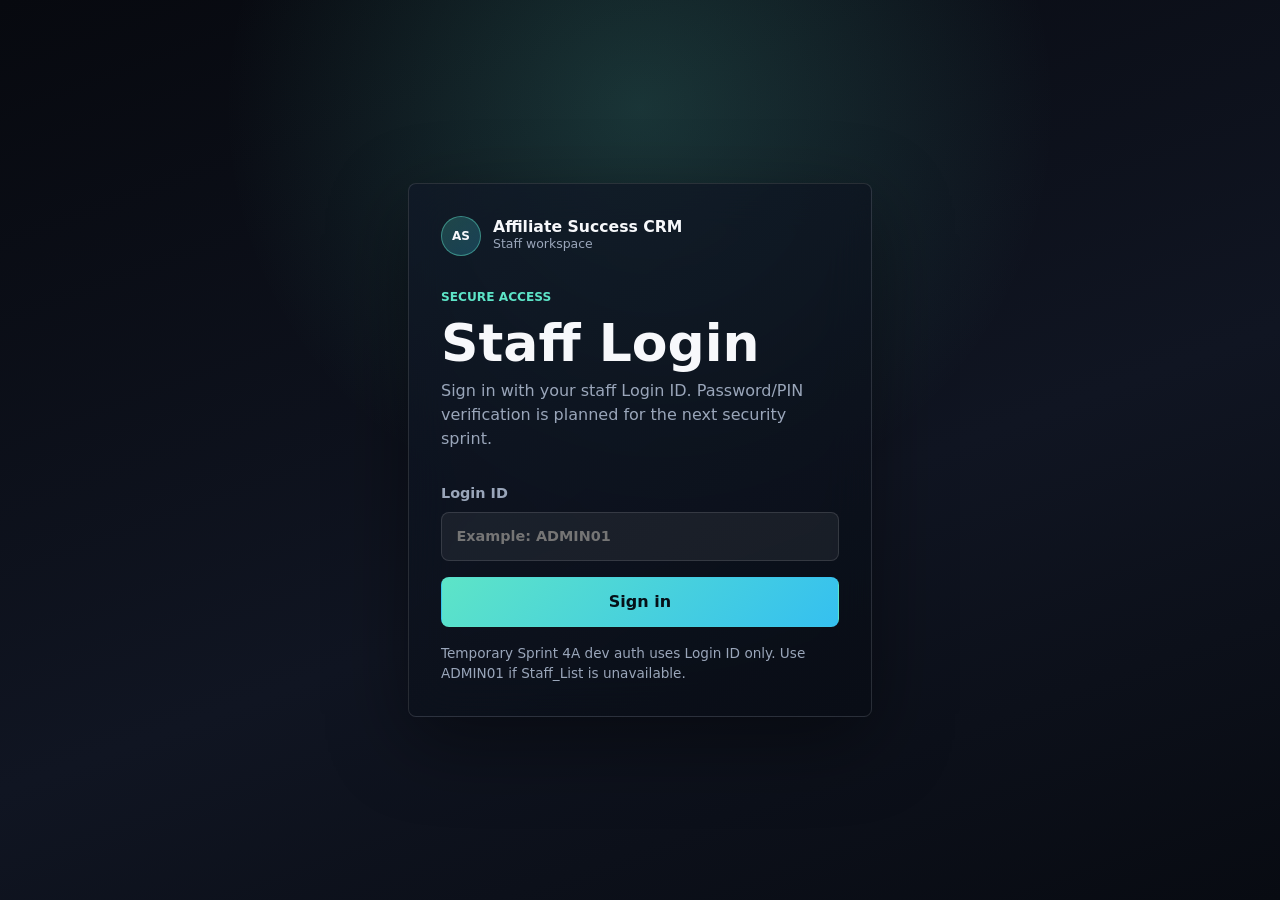
==== frontend/index.html @ 6b3076e1 "fix: map dashboard performance metrics # Conflicts: #	frontend/js/config.js" ====
<!doctype html>
<html lang="en">
  <head>
    <meta charset="utf-8">
    <meta name="viewport" content="width=device-width, initial-scale=1">
    <title>Affiliate Success CRM</title>
    <link rel="stylesheet" href="css/base.css?v=4a">
    <link rel="stylesheet" href="css/layout.css?v=4a">
    <link rel="stylesheet" href="css/components.css?v=4a">
    <link rel="stylesheet" href="css/pages.css?v=4a">
  </head>
  <body data-page="app">
    <div class="mobile-backdrop" data-sidebar-backdrop hidden></div>

    <div class="app-shell">
      <aside class="sidebar glass-panel" id="app-sidebar" data-sidebar aria-label="Primary navigation">
        <div class="sidebar-header">
          <a class="brand-mark" href="#dashboard" data-route="dashboard" aria-label="Affiliate Success CRM dashboard">
            <span class="brand-orb" aria-hidden="true">AS</span>
            <span>
              <strong>Affiliate Success</strong>
              <small>CRM workspace</small>
            </span>
          </a>
          <button class="icon-button mobile-only" type="button" data-sidebar-close aria-label="Close menu">
            <span aria-hidden="true">x</span>
          </button>
        </div>

        <nav class="sidebar-nav" aria-label="Workspace">
          <a class="nav-item is-active" href="#dashboard" data-route="dashboard" data-role-scope="all">Dashboard</a>
          <a class="nav-item" href="#affiliates" data-route="affiliates" data-role-scope="all">Affiliates</a>
          <a class="nav-item" href="#followups" data-route="followups" data-role-scope="all">Follow-ups <span class="nav-count" data-nav-count="followups" hidden></span></a>
          <a class="nav-item" href="#interactions" data-route="interactions" data-role-scope="all">Interactions</a>
          <a class="nav-item" href="#tasks" data-route="tasks" data-role-scope="all">Tasks <span class="nav-count" data-nav-count="tasks" hidden></span></a>
          <a class="nav-item" href="#issues" data-route="issues" data-role-scope="all">Issues <span class="nav-count" data-nav-count="issues" hidden></span></a>
          <a class="nav-item" href="#performance" data-route="performance" data-role-scope="all">Performance</a>
          <a class="nav-item" href="#leaderboard" data-route="leaderboard" data-role-scope="admin">Leaderboard</a>
          <a class="nav-item" href="#reports" data-route="reports" data-role-scope="admin">Reports</a>
          <a class="nav-item" href="#staff" data-route="staff" data-role-scope="admin">Staff</a>
          <a class="nav-item" href="#brands" data-route="brands" data-role-scope="all">Brands</a>
          <a class="nav-item" href="#settings" data-route="settings" data-role-scope="all">Settings</a>
        </nav>

        <div class="sidebar-footer">
          <p class="eyebrow">Sprint 3E</p>
          <p class="muted">Live CRM workspace. Authentication and full edit workflows are planned for later sprints.</p>
        </div>
      </aside>

      <main class="workspace">
        <header class="topbar glass-panel">
          <button class="icon-button mobile-only" type="button" data-sidebar-open aria-controls="app-sidebar" aria-expanded="false" aria-label="Open menu">
            <span aria-hidden="true">=</span>
          </button>

          <div class="topbar-title">
            <p class="eyebrow">Affiliate Success CRM</p>
            <h1 data-page-title>Dashboard</h1>
          </div>

          <div class="topbar-actions" aria-label="Workspace actions">
            <span class="module-chip live-status" data-global-status>API: Loading</span>
            <div class="quick-actions topbar-quick-actions" aria-label="Quick actions">
              <button class="button button-primary" type="button" data-quick-action="followup">New Follow-up</button>
              <button class="button button-secondary" type="button" data-quick-action="interaction">Add Interaction</button>
              <button class="button button-secondary" type="button" data-quick-action="performance">Update Performance</button>
              <button class="button button-secondary" type="button" data-quick-action="affiliate">New Affiliate</button>
              <button class="button button-secondary" type="button" data-quick-action="task">New Task</button>
              <button class="button button-secondary" type="button" data-quick-action="issue">New Issue</button>
            </div>
            <button class="icon-button" type="button" aria-label="Notifications placeholder">
              <span aria-hidden="true">!</span>
            </button>
            <div class="profile-chip" aria-label="User profile placeholder">
              <span class="avatar" aria-hidden="true" data-profile-initials>ST</span>
              <span>
                <strong data-profile-name>Staff User</strong>
                <small data-profile-role>Profile placeholder</small>
              </span>
            </div>
            <button class="button button-secondary button-small" type="button" data-logout>Logout</button>
          </div>
        </header>

        <section class="command-center glass-panel">
          <div class="command-main">
            <p class="eyebrow" data-command-greeting>Good Afternoon, Staff User</p>
            <span class="module-chip" data-page-kicker>Sprint 3C Command Center</span>
            <h2 data-page-heading>Daily CRM workspace</h2>
            <p class="muted" data-page-description>Live dashboard context, queues, and module previews stay close to the work.</p>
          </div>
          <div class="command-summary" data-command-summary aria-label="Current module summary">
            <span class="summary-pill is-loading">Loading workspace context</span>
          </div>
        </section>

        <section class="content-stage">
          <section class="page-section" data-section="restricted" aria-labelledby="restricted-title">
            <div class="data-panel glass-panel">
              <div class="table-state">
                <div class="empty-icon" aria-hidden="true"></div>
                <div>
                  <h2 id="restricted-title">Restricted access</h2>
                  <p class="muted">Your current role cannot access this workspace. Choose an available module from the sidebar.</p>
                </div>
              </div>
            </div>
          </section>

          <section class="page-section is-active" data-section="dashboard" aria-labelledby="dashboard-title">
            <div class="dashboard-hero glass-panel">
              <div>
                <p class="eyebrow">Live CRM Dashboard</p>
                <h2 id="dashboard-title">Affiliate manager command center</h2>
                <p class="muted" data-dashboard-status>Loading dashboard statistics from the live Apps Script API.</p>
              </div>
              <div class="dashboard-status-strip">
                <span class="demo-badge" data-dashboard-badge>Loading</span>
                <span class="module-chip" data-dashboard-date>Today</span>
              </div>
            </div>

            <div class="metric-grid" aria-label="Dashboard metrics" data-dashboard-metrics>
              <article class="metric-card glass-panel">
                <span>Total Affiliates</span>
                <strong data-metric="totalAffiliates">...</strong>
                <small data-metric-status>Loading live data</small>
              </article>
              <article class="metric-card glass-panel">
                <span>Healthy Affiliates</span>
                <strong data-metric="healthyAffiliates">...</strong>
                <small data-metric-status>Loading live data</small>
              </article>
              <article class="metric-card glass-panel">
                <span>Today's Follow-ups</span>
                <strong data-metric="todayFollowups">...</strong>
                <small data-metric-status>Loading live data</small>
              </article>
              <article class="metric-card glass-panel">
                <span>Overdue Follow-ups</span>
                <strong data-metric="overdueFollowups">...</strong>
                <small data-metric-status>Loading live data</small>
              </article>
              <article class="metric-card glass-panel">
                <span>Open Tasks</span>
                <strong data-metric="openTasks">...</strong>
                <small data-metric-status>Loading live data</small>
              </article>
              <article class="metric-card glass-panel">
                <span>Open Issues</span>
                <strong data-metric="openIssues">...</strong>
                <small data-metric-status>Loading live data</small>
              </article>
              <article class="metric-card glass-panel">
                <span>Completed Follow-ups</span>
                <strong data-metric="completedFollowups">...</strong>
                <small data-metric-status>Loading live data</small>
              </article>
              <article class="metric-card glass-panel">
                <span>Upcoming Follow-ups</span>
                <strong data-metric="upcomingFollowups">...</strong>
                <small data-metric-status>Loading live data</small>
              </article>
              <article class="metric-card glass-panel">
                <span>Active Brands</span>
                <strong data-metric="activeBrands">...</strong>
                <small data-metric-status>Loading live data</small>
              </article>
              <article class="metric-card glass-panel">
                <span>Staff Members</span>
                <strong data-metric="staffMembers">...</strong>
                <small data-metric-status>Loading live data</small>
              </article>
              <article class="metric-card glass-panel">
                <span>This Month FTD</span>
                <strong data-metric="thisMonthFtd">...</strong>
                <small data-metric-status>Loading live data</small>
              </article>
              <article class="metric-card glass-panel">
                <span>Active Players</span>
                <strong data-metric="activePlayers">...</strong>
                <small data-metric-status>Loading live data</small>
              </article>
              <article class="metric-card glass-panel">
                <span>Revenue/NGR</span>
                <strong data-metric="revenueNgr">...</strong>
                <small data-metric-status>Loading live data</small>
              </article>
            </div>

            <div class="dashboard-grid">
              <article class="workspace-today glass-panel dashboard-panel is-wide" aria-labelledby="workspace-today-title">
                <div class="panel-heading">
                  <div>
                    <p class="eyebrow">Today's workspace</p>
                    <h2 id="workspace-today-title">Operational snapshot</h2>
                    <p class="muted">Counts that shape the affiliate management day.</p>
                  </div>
                  <div class="warning-pills" data-dashboard-warnings></div>
                </div>
                <div class="workspace-list" aria-label="Today's workspace metrics">
                  <span>Due today <strong data-workspace-metric="dueToday">...</strong></span>
                  <span>Overdue <strong data-workspace-metric="overdue">...</strong></span>
                  <span>Upcoming this week <strong data-workspace-metric="upcomingThisWeek">...</strong></span>
                  <span>Completed today <strong data-workspace-metric="completedToday">...</strong></span>
                  <span>Open tasks <strong data-workspace-metric="openTasks">...</strong></span>
                  <span>Open issues <strong data-workspace-metric="openIssues">...</strong></span>
                  <span>Recent interactions <strong data-workspace-metric="recentInteractions">...</strong></span>
                </div>
              </article>

              <article class="dashboard-panel glass-panel is-wide" aria-labelledby="followup-snapshot-title">
                <div class="panel-heading">
                  <div>
                    <p class="eyebrow">Follow-up queue</p>
                    <h2 id="followup-snapshot-title">Queue snapshot</h2>
                  </div>
                  <a class="button button-secondary button-small" href="#followups" data-route="followups">View all</a>
                </div>
                <div class="queue-snapshot" data-dashboard-followups></div>
              </article>

              <article class="dashboard-panel glass-panel" aria-labelledby="health-title">
                <div class="panel-heading">
                  <div>
                    <p class="eyebrow">Affiliate health</p>
                    <h2 id="health-title">Health distribution</h2>
                  </div>
                </div>
                <div class="distribution-list" data-dashboard-health></div>
              </article>

              <article class="dashboard-panel glass-panel" aria-labelledby="priority-title">
                <div class="panel-heading">
                  <div>
                    <p class="eyebrow">Priority</p>
                    <h2 id="priority-title">Priority distribution</h2>
                  </div>
                </div>
                <div class="distribution-list" data-dashboard-priority></div>
              </article>

              <article class="dashboard-panel glass-panel is-wide" aria-labelledby="brand-title">
                <div class="panel-heading">
                  <div>
                    <p class="eyebrow">Brands</p>
                    <h2 id="brand-title">Brand snapshot</h2>
                  </div>
                </div>
                <div class="compact-table-wrap">
                  <table class="compact-table">
                    <thead>
                      <tr>
                        <th>Brand</th>
                        <th>Total affiliates</th>
                        <th>Healthy</th>
                        <th>At risk</th>
                        <th>Pending follow-ups</th>
                      </tr>
                    </thead>
                    <tbody data-dashboard-brands></tbody>
                  </table>
                </div>
              </article>

              <article class="dashboard-panel glass-panel is-wide" aria-labelledby="staff-workload-title">
                <div class="panel-heading">
                  <div>
                    <p class="eyebrow">Staff workload</p>
                    <h2 id="staff-workload-title">Team queue load</h2>
                  </div>
                </div>
                <div class="compact-table-wrap">
                  <table class="compact-table">
                    <thead>
                      <tr>
                        <th>Staff</th>
                        <th>Follow-ups</th>
                        <th>Open tasks</th>
                        <th>Open issues</th>
                        <th>Overdue</th>
                      </tr>
                    </thead>
                    <tbody data-dashboard-staff></tbody>
                  </table>
                </div>
              </article>

              <article class="dashboard-panel glass-panel" aria-labelledby="activity-title">
                <div class="panel-heading">
                  <div>
                    <p class="eyebrow">Activity</p>
                    <h2 id="activity-title">Recent activity</h2>
                  </div>
                </div>
                <div class="timeline-list" data-dashboard-activity></div>
              </article>

              <article class="dashboard-panel glass-panel" aria-labelledby="issues-widget-title">
                <div class="panel-heading">
                  <div>
                    <p class="eyebrow">Issues</p>
                    <h2 id="issues-widget-title">Open issues</h2>
                  </div>
                </div>
                <div class="record-list" data-dashboard-issues></div>
              </article>

              <article class="dashboard-panel glass-panel" aria-labelledby="tasks-widget-title">
                <div class="panel-heading">
                  <div>
                    <p class="eyebrow">Tasks</p>
                    <h2 id="tasks-widget-title">Open tasks</h2>
                  </div>
                </div>
                <div class="record-list" data-dashboard-tasks></div>
              </article>

              <article class="dashboard-panel glass-panel" aria-labelledby="performance-widget-title">
                <div class="panel-heading">
                  <div>
                    <p class="eyebrow">Monthly performance</p>
                    <h2 id="performance-widget-title">Performance snapshot</h2>
                  </div>
                </div>
                <div class="record-list" data-dashboard-performance></div>
              </article>
            </div>
          </section>

          <section class="page-section" data-section="affiliates" aria-labelledby="affiliates-title">
            <div class="data-panel glass-panel">
              <div class="data-toolbar">
                <div>
                  <h2 id="affiliates-title">Affiliates</h2>
                  <p class="muted" data-affiliates-count>Loading affiliates...</p>
                </div>
                <div class="toolbar-actions">
                  <button class="button button-primary" type="button" data-admin-action="affiliate">New Affiliate</button>
                  <button class="button button-secondary" type="button" data-import-action="affiliate" data-role-scope="admin">Bulk Affiliates</button>
                </div>
                <label class="search-field">
                  <span>Search affiliates</span>
                  <input type="search" placeholder="Search by name, username, brand, country, staff" data-affiliate-search>
                </label>
              </div>

              <div class="filter-grid" aria-label="Affiliate filters">
                <label class="field">
                  <span>Brand</span>
                  <select data-affiliate-filter="Brand">
                    <option value="">All brands</option>
                  </select>
                </label>
                <label class="field">
                  <span>Assigned Staff</span>
                  <select data-affiliate-filter="Assigned_Staff">
                    <option value="">All staff</option>
                  </select>
                </label>
                <label class="field">
                  <span>Health Status</span>
                  <select data-affiliate-filter="Health_Status">
                    <option value="">All health</option>
                  </select>
                </label>
                <label class="field">
                  <span>Status</span>
                  <select data-affiliate-filter="Status">
                    <option value="">All statuses</option>
                  </select>
                </label>
                <label class="field">
                  <span>Priority</span>
                  <select data-affiliate-filter="Priority">
                    <option value="">All priorities</option>
                  </select>
                </label>
                <label class="field">
                  <span>Active</span>
                  <select data-affiliate-filter="Active">
                    <option value="">All active states</option>
                  </select>
                </label>
              </div>

              <div class="table-state" data-affiliates-loading>
                <div class="empty-icon" aria-hidden="true"></div>
                <p class="muted">Loading live affiliates...</p>
              </div>

              <div class="table-state" data-affiliates-error hidden>
                <div class="empty-icon" aria-hidden="true"></div>
                <div>
                  <h2>Unable to load affiliates</h2>
                  <p class="muted" data-affiliates-error-message>API request failed.</p>
                </div>
              </div>

              <div class="table-state" data-affiliates-empty hidden>
                <div class="empty-icon" aria-hidden="true"></div>
                <div>
                  <h2>No affiliates found</h2>
                  <p class="muted">Adjust search or filters to see matching affiliates.</p>
                </div>
              </div>

              <div class="table-wrap" data-affiliates-table-wrap hidden>
                <table class="data-table">
                  <thead>
                    <tr>
                      <th>Affiliate ID</th>
                      <th>Brand</th>
                      <th>Affiliate name</th>
                      <th>Username</th>
                      <th>Telegram</th>
                      <th>WhatsApp</th>
                      <th>Email</th>
                      <th>Country</th>
                      <th>Language</th>
                      <th>Assigned staff</th>
                      <th>Status</th>
                      <th>Health status</th>
                      <th>Priority</th>
                      <th>Segment</th>
                      <th>Affiliate type</th>
                      <th>Market channel</th>
                      <th>Last contact date</th>
                      <th>Next follow-up date</th>
                      <th>Active</th>
                      <th>Actions</th>
                    </tr>
                  </thead>
                  <tbody data-affiliates-body></tbody>
                </table>
              </div>
            </div>

            <aside class="profile-drawer glass-panel" data-affiliate-drawer hidden aria-labelledby="affiliate-drawer-title">
              <div class="drawer-header">
                <div>
                  <p class="eyebrow">Read-only profile</p>
                  <h2 id="affiliate-drawer-title" data-affiliate-drawer-name>Affiliate profile</h2>
                </div>
                <button class="icon-button" type="button" data-affiliate-drawer-close aria-label="Close affiliate profile">
                  <span aria-hidden="true">x</span>
                </button>
              </div>
              <div class="drawer-grid" data-affiliate-drawer-fields></div>
            </aside>
          </section>

          <section class="page-section" data-section="followups" aria-labelledby="followups-title">
            <div class="data-panel glass-panel">
              <div class="data-toolbar">
                <div>
                  <h2 id="followups-title">Follow-ups</h2>
                  <p class="muted" data-followups-count>Loading follow-ups...</p>
                </div>
                <div class="toolbar-actions">
                  <button class="button button-primary" type="button" data-followup-add>Add New Follow-up</button>
                  <button class="button button-secondary" type="button" data-import-action="followup" data-role-scope="admin">Bulk Follow-ups</button>
                </div>
              </div>

              <div class="followup-summary-grid" aria-label="Follow-up queue summary">
                <article class="summary-card is-today">
                  <span>Today</span>
                  <strong data-followup-summary="today">0</strong>
                </article>
                <article class="summary-card is-overdue">
                  <span>Overdue</span>
                  <strong data-followup-summary="overdue">0</strong>
                </article>
                <article class="summary-card is-upcoming">
                  <span>Upcoming</span>
                  <strong data-followup-summary="upcoming">0</strong>
                </article>
                <article class="summary-card is-completed">
                  <span>Completed</span>
                  <strong data-followup-summary="completed">0</strong>
                </article>
              </div>

              <div class="data-toolbar followup-toolbar">
                <label class="search-field">
                  <span>Search follow-ups</span>
                  <input type="search" placeholder="Search by affiliate ID, name, or brand" data-followup-search>
                </label>
                <div class="filter-grid" aria-label="Follow-up filters">
                  <label class="field">
                    <span>Assigned Staff</span>
                    <select data-followup-filter="Assigned_Staff">
                      <option value="">All staff</option>
                    </select>
                  </label>
                  <label class="field">
                    <span>Priority</span>
                    <select data-followup-filter="Priority">
                      <option value="">All priorities</option>
                    </select>
                  </label>
                  <label class="field">
                    <span>Status</span>
                    <select data-followup-filter="Status">
                      <option value="">All statuses</option>
                    </select>
                  </label>
                  <label class="field">
                    <span>From</span>
                    <input type="date" data-followup-date-start>
                  </label>
                  <label class="field">
                    <span>To</span>
                    <input type="date" data-followup-date-end>
                  </label>
                </div>
              </div>

              <div class="table-state" data-followups-loading>
                <div class="empty-icon" aria-hidden="true"></div>
                <p class="muted">Loading live follow-ups...</p>
              </div>

              <div class="table-state" data-followups-error hidden>
                <div class="empty-icon" aria-hidden="true"></div>
                <div>
                  <h2>Unable to load follow-ups</h2>
                  <p class="muted" data-followups-error-message>API request failed.</p>
                </div>
              </div>

              <div class="table-state" data-followups-empty hidden>
                <div class="empty-icon" aria-hidden="true"></div>
                <div>
                  <h2>No follow-ups found</h2>
                  <p class="muted">Adjust search or filters to see matching follow-ups.</p>
                </div>
              </div>

              <div class="followup-groups" data-followups-groups hidden>
                <section class="followup-group is-today">
                  <div class="group-heading">
                    <div>
                      <p class="eyebrow">Due today</p>
                      <h3 data-followup-group-title="today">Today's follow-ups</h3>
                    </div>
                    <span class="status-badge is-blue" data-followup-group-count="today">0</span>
                  </div>
                  <div class="table-wrap">
                    <table class="data-table followup-table">
                      <thead data-followup-head></thead>
                      <tbody data-followup-body="today"></tbody>
                    </table>
                  </div>
                </section>

                <section class="followup-group is-overdue">
                  <div class="group-heading">
                    <div>
                      <p class="eyebrow">Needs attention</p>
                      <h3 data-followup-group-title="overdue">Overdue follow-ups</h3>
                    </div>
                    <span class="status-badge is-red" data-followup-group-count="overdue">0</span>
                  </div>
                  <div class="table-wrap">
                    <table class="data-table followup-table">
                      <thead data-followup-head></thead>
                      <tbody data-followup-body="overdue"></tbody>
                    </table>
                  </div>
                </section>

                <section class="followup-group is-upcoming">
                  <div class="group-heading">
                    <div>
                      <p class="eyebrow">Planned queue</p>
                      <h3 data-followup-group-title="upcoming">Upcoming follow-ups</h3>
                    </div>
                    <span class="status-badge is-amber" data-followup-group-count="upcoming">0</span>
                  </div>
                  <div class="table-wrap">
                    <table class="data-table followup-table">
                      <thead data-followup-head></thead>
                      <tbody data-followup-body="upcoming"></tbody>
                    </table>
                  </div>
                </section>

                <section class="followup-group is-completed">
                  <div class="group-heading">
                    <div>
                      <p class="eyebrow">Closed loop</p>
                      <h3 data-followup-group-title="completed">Completed follow-ups</h3>
                    </div>
                    <span class="status-badge is-green" data-followup-group-count="completed">0</span>
                  </div>
                  <div class="table-wrap">
                    <table class="data-table followup-table">
                      <thead data-followup-head></thead>
                      <tbody data-followup-body="completed"></tbody>
                    </table>
                  </div>
                </section>
              </div>
            </div>
          </section>

          <section class="page-section" data-section="interactions" aria-labelledby="interactions-title">
            <div class="data-panel glass-panel module-workspace" data-module-workspace="interactions">
              <div class="data-toolbar">
                <div>
                  <p class="eyebrow">Relationship history</p>
                  <h2 id="interactions-title">Interactions</h2>
                  <p class="muted" data-module-count>Loading interaction records...</p>
                </div>
                <div class="toolbar-actions">
                  <button class="button button-secondary" type="button" data-module-action="interaction">Add Interaction</button>
                  <button class="button button-secondary" type="button" data-import-action="interaction" data-role-scope="admin">Bulk Interactions</button>
                </div>
              </div>
              <div class="module-stat-grid" data-module-stats></div>
              <div class="data-toolbar module-toolbar">
                <label class="search-field">
                  <span>Search interactions</span>
                  <input type="search" placeholder="Search affiliate, brand, staff, type, notes" data-module-search>
                </label>
                <div class="filter-grid module-filter-grid" data-module-filters></div>
              </div>
              <div class="table-state" data-module-loading><div class="empty-icon" aria-hidden="true"></div><p class="muted">Loading live interactions...</p></div>
              <div class="table-state" data-module-error hidden><div class="empty-icon" aria-hidden="true"></div><div><h2>Unable to load interactions</h2><p class="muted" data-module-error-message>API request failed.</p></div></div>
              <div class="table-state" data-module-empty hidden><div class="empty-icon" aria-hidden="true"></div><div><h2>No interactions found</h2><p class="muted">No matching interaction records are available yet.</p></div></div>
              <div class="module-content" data-module-content hidden></div>
            </div>
          </section>

          <section class="page-section" data-section="tasks" aria-labelledby="tasks-title">
            <div class="data-panel glass-panel module-workspace" data-module-workspace="tasks">
              <div class="data-toolbar">
                <div>
                  <p class="eyebrow">Team execution</p>
                  <h2 id="tasks-title">Tasks</h2>
                  <p class="muted" data-module-count>Loading task records...</p>
                </div>
                <div class="toolbar-actions">
                  <button class="button button-secondary" type="button" data-admin-action="task">Add Task</button>
                  <button class="button button-secondary" type="button" data-import-action="task" data-role-scope="admin">Bulk Tasks</button>
                </div>
              </div>
              <div class="module-stat-grid" data-module-stats></div>
              <div class="data-toolbar module-toolbar">
                <label class="search-field"><span>Search tasks</span><input type="search" placeholder="Search title, affiliate, staff, status" data-module-search></label>
                <div class="filter-grid module-filter-grid" data-module-filters></div>
              </div>
              <div class="table-state" data-module-loading><div class="empty-icon" aria-hidden="true"></div><p class="muted">Loading live tasks...</p></div>
              <div class="table-state" data-module-error hidden><div class="empty-icon" aria-hidden="true"></div><div><h2>Unable to load tasks</h2><p class="muted" data-module-error-message>API request failed.</p></div></div>
              <div class="table-state" data-module-empty hidden><div class="empty-icon" aria-hidden="true"></div><div><h2>No tasks found</h2><p class="muted">No matching task records are available yet.</p></div></div>
              <div class="module-content" data-module-content hidden></div>
            </div>
          </section>

          <section class="page-section" data-section="issues" aria-labelledby="issues-title">
            <div class="data-panel glass-panel module-workspace" data-module-workspace="issues">
              <div class="data-toolbar">
                <div><p class="eyebrow">Resolution tracking</p><h2 id="issues-title">Issues</h2><p class="muted" data-module-count>Loading issue records...</p></div>
                <div class="toolbar-actions">
                  <button class="button button-secondary" type="button" data-admin-action="issue">Add Issue</button>
                  <button class="button button-secondary" type="button" data-import-action="issue" data-role-scope="admin">Bulk Issues</button>
                </div>
              </div>
              <div class="module-stat-grid" data-module-stats></div>
              <div class="data-toolbar module-toolbar">
                <label class="search-field"><span>Search issues</span><input type="search" placeholder="Search issue, affiliate, brand, staff" data-module-search></label>
                <div class="filter-grid module-filter-grid" data-module-filters></div>
              </div>
              <div class="table-state" data-module-loading><div class="empty-icon" aria-hidden="true"></div><p class="muted">Loading live issues...</p></div>
              <div class="table-state" data-module-error hidden><div class="empty-icon" aria-hidden="true"></div><div><h2>Unable to load issues</h2><p class="muted" data-module-error-message>API request failed.</p></div></div>
              <div class="table-state" data-module-empty hidden><div class="empty-icon" aria-hidden="true"></div><div><h2>No issues found</h2><p class="muted">No matching issue records are available yet.</p></div></div>
              <div class="module-content" data-module-content hidden></div>
            </div>
          </section>

          <section class="page-section" data-section="performance" aria-labelledby="performance-title">
            <div class="data-panel glass-panel module-workspace" data-module-workspace="performance">
              <div class="data-toolbar">
                <div><p class="eyebrow">Monthly view</p><h2 id="performance-title">Performance</h2><p class="muted" data-module-count>Loading performance rows...</p></div>
                <div class="toolbar-actions">
                  <button class="button button-primary" type="button" data-module-action="performance">Update Performance</button>
                  <button class="button button-secondary" type="button" data-import-action="performance" data-role-scope="admin">Bulk Performance</button>
                </div>
              </div>
              <div class="module-stat-grid" data-module-stats></div>
              <div class="data-toolbar module-toolbar">
                <label class="search-field"><span>Search performance</span><input type="search" placeholder="Search month, brand, affiliate, staff" data-module-search></label>
                <div class="filter-grid module-filter-grid" data-module-filters></div>
              </div>
              <div class="table-state" data-module-loading><div class="empty-icon" aria-hidden="true"></div><p class="muted">Loading live performance...</p></div>
              <div class="table-state" data-module-error hidden><div class="empty-icon" aria-hidden="true"></div><div><h2>Unable to load performance</h2><p class="muted" data-module-error-message>API request failed.</p></div></div>
              <div class="table-state" data-module-empty hidden><div class="empty-icon" aria-hidden="true"></div><div><h2>No performance rows found</h2><p class="muted">No matching monthly performance rows are available yet.</p></div></div>
              <div class="module-content" data-module-content hidden></div>
            </div>
          </section>

          <section class="page-section" data-section="leaderboard" aria-labelledby="leaderboard-title">
            <div class="data-panel glass-panel module-workspace" data-module-workspace="leaderboard">
              <div class="data-toolbar"><div><p class="eyebrow">Ranking view</p><h2 id="leaderboard-title">Leaderboard</h2><p class="muted" data-module-count>Loading leaderboard...</p></div></div>
              <div class="module-stat-grid" data-module-stats></div>
              <div class="table-state" data-module-loading><div class="empty-icon" aria-hidden="true"></div><p class="muted">Loading live leaderboard...</p></div>
              <div class="table-state" data-module-error hidden><div class="empty-icon" aria-hidden="true"></div><div><h2>Unable to load leaderboard</h2><p class="muted" data-module-error-message>API request failed.</p></div></div>
              <div class="table-state" data-module-empty hidden><div class="empty-icon" aria-hidden="true"></div><div><h2>No leaderboard data found</h2><p class="muted">No activity counts are available yet.</p></div></div>
              <div class="module-content" data-module-content hidden></div>
            </div>
          </section>

          <section class="page-section" data-section="reports" aria-labelledby="reports-title">
            <div class="data-panel glass-panel module-workspace" data-module-workspace="reports">
              <div class="data-toolbar"><div><p class="eyebrow">Management output</p><h2 id="reports-title">Reports</h2><p class="muted" data-module-count>Loading report previews...</p></div></div>
              <div class="module-stat-grid" data-module-stats></div>
              <div class="table-state" data-module-loading><div class="empty-icon" aria-hidden="true"></div><p class="muted">Loading live report previews...</p></div>
              <div class="table-state" data-module-error hidden><div class="empty-icon" aria-hidden="true"></div><div><h2>Unable to load reports</h2><p class="muted" data-module-error-message>API request failed.</p></div></div>
              <div class="table-state" data-module-empty hidden><div class="empty-icon" aria-hidden="true"></div><div><h2>No report data found</h2><p class="muted">No report previews are available yet.</p></div></div>
              <div class="module-content" data-module-content hidden></div>
            </div>
          </section>

          <section class="page-section" data-section="staff" aria-labelledby="staff-title">
            <div class="data-panel glass-panel module-workspace" data-module-workspace="staff">
              <div class="data-toolbar"><div><p class="eyebrow">Team directory</p><h2 id="staff-title">Staff</h2><p class="muted" data-module-count>Loading staff records...</p></div><div class="toolbar-actions"><button class="button button-secondary" type="button" data-admin-action="staff">New Staff</button></div></div>
              <div class="module-stat-grid" data-module-stats></div>
              <div class="data-toolbar module-toolbar"><label class="search-field"><span>Search staff</span><input type="search" placeholder="Search name, role, team, status" data-module-search></label><div class="filter-grid module-filter-grid" data-module-filters></div></div>
              <div class="table-state" data-module-loading><div class="empty-icon" aria-hidden="true"></div><p class="muted">Loading live staff...</p></div>
              <div class="table-state" data-module-error hidden><div class="empty-icon" aria-hidden="true"></div><div><h2>Unable to load staff</h2><p class="muted" data-module-error-message>API request failed.</p></div></div>
              <div class="table-state" data-module-empty hidden><div class="empty-icon" aria-hidden="true"></div><div><h2>No staff found</h2><p class="muted">No matching staff records are available yet.</p></div></div>
              <div class="module-content" data-module-content hidden></div>
            </div>
          </section>

          <section class="page-section" data-section="brands" aria-labelledby="brands-title">
            <div class="data-panel glass-panel module-workspace" data-module-workspace="brands">
              <div class="data-toolbar"><div><p class="eyebrow">Brand reference</p><h2 id="brands-title">Brands</h2><p class="muted" data-module-count>Loading brand records...</p></div><div class="toolbar-actions"><button class="button button-secondary" type="button" data-admin-action="brand">New Brand</button></div></div>
              <div class="module-stat-grid" data-module-stats></div>
              <div class="data-toolbar module-toolbar"><label class="search-field"><span>Search brands</span><input type="search" placeholder="Search brand, market, owner, status" data-module-search></label><div class="filter-grid module-filter-grid" data-module-filters></div></div>
              <div class="table-state" data-module-loading><div class="empty-icon" aria-hidden="true"></div><p class="muted">Loading live brands...</p></div>
              <div class="table-state" data-module-error hidden><div class="empty-icon" aria-hidden="true"></div><div><h2>Unable to load brands</h2><p class="muted" data-module-error-message>API request failed.</p></div></div>
              <div class="table-state" data-module-empty hidden><div class="empty-icon" aria-hidden="true"></div><div><h2>No brands found</h2><p class="muted">No matching brand records are available yet.</p></div></div>
              <div class="module-content" data-module-content hidden></div>
            </div>
          </section>

          <section class="page-section" data-section="settings" aria-labelledby="settings-title">
            <div class="data-panel glass-panel module-workspace" data-module-workspace="settings">
              <div class="data-toolbar"><div><p class="eyebrow">Workspace setup</p><h2 id="settings-title">Settings</h2><p class="muted" data-module-count>Loading system status...</p></div></div>
              <div class="module-stat-grid" data-module-stats></div>
              <div class="table-state" data-module-loading><div class="empty-icon" aria-hidden="true"></div><p class="muted">Loading safe settings summary...</p></div>
              <div class="table-state" data-module-error hidden><div class="empty-icon" aria-hidden="true"></div><div><h2>Unable to load settings summary</h2><p class="muted" data-module-error-message>API request failed.</p></div></div>
              <div class="table-state" data-module-empty hidden><div class="empty-icon" aria-hidden="true"></div><div><h2>No settings summary found</h2><p class="muted">Editable settings are coming after authentication.</p></div></div>
              <div class="module-content" data-module-content hidden></div>
            </div>
          </section>
        </section>
      </main>
    </div>

    <div class="toast-region" data-toast-region aria-live="polite" aria-atomic="true"></div>

    <div class="modal-backdrop" data-followup-modal hidden>
      <section class="modal-card glass-panel" aria-labelledby="followup-modal-title">
        <div class="drawer-header">
          <div>
            <p class="eyebrow">Follow-up Queue</p>
            <h2 id="followup-modal-title" data-followup-modal-title>Add New Follow-up</h2>
          </div>
          <button class="icon-button" type="button" data-followup-modal-close aria-label="Close follow-up modal">
            <span aria-hidden="true">x</span>
          </button>
        </div>

        <form class="form-stack" data-followup-form>
          <input type="hidden" name="Queue_ID" data-followup-queue-id>
          <label class="field">
            <span>Affiliate</span>
            <select name="Affiliate_ID" required data-followup-affiliate></select>
          </label>
          <label class="field">
            <span>Assigned staff</span>
            <select name="Assigned_Staff" required data-followup-staff></select>
          </label>
          <label class="field">
            <span>Follow-up date</span>
            <input type="date" name="Followup_Date" required>
          </label>
          <label class="field">
            <span>Priority</span>
            <select name="Priority" required>
              <option value="Low">Low</option>
              <option value="Medium">Medium</option>
              <option value="High">High</option>
              <option value="Critical">Critical</option>
            </select>
          </label>
          <label class="field">
            <span>Status</span>
            <select name="Status" required>
              <option value="Open">Open</option>
              <option value="Pending">Pending</option>
              <option value="Contacted">Contacted</option>
              <option value="Interested">Interested</option>
              <option value="Not Responding">Not Responding</option>
              <option value="No Response">No Response</option>
              <option value="Needs Help">Needs Help</option>
              <option value="Rescheduled">Rescheduled</option>
              <option value="Completed">Completed</option>
            </select>
          </label>
          <label class="field">
            <span>Generated from</span>
            <input type="text" name="Generated_From" required>
          </label>
          <label class="field">
            <span>Outcome / notes</span>
            <textarea rows="3" name="Notes" placeholder="Add follow-up result or next-step notes"></textarea>
          </label>
          <p class="form-note" data-followup-form-message></p>
          <div class="modal-footer">
            <button class="button button-secondary" type="button" data-followup-modal-cancel>Cancel</button>
            <button class="button button-primary" type="submit" data-followup-submit>Save Follow-up</button>
          </div>
        </form>
      </section>
    </div>

    <div class="modal-backdrop" data-record-modal hidden>
      <section class="modal-card glass-panel" aria-labelledby="record-modal-title">
        <div class="drawer-header">
          <div>
            <p class="eyebrow" data-record-modal-eyebrow>Workspace action</p>
            <h2 id="record-modal-title" data-record-modal-title>Create record</h2>
          </div>
          <button class="icon-button" type="button" data-record-modal-close aria-label="Close record modal">
            <span aria-hidden="true">x</span>
          </button>
        </div>

        <form class="form-stack" data-record-form>
          <div class="drawer-grid" data-record-fields></div>
          <p class="form-note" data-record-form-message></p>
          <div class="modal-footer">
            <button class="button button-secondary" type="button" data-record-modal-cancel>Cancel</button>
            <button class="button button-primary" type="submit" data-record-submit>Save</button>
          </div>
        </form>
      </section>
    </div>

    <div class="modal-backdrop" data-import-modal hidden>
      <section class="modal-card modal-card-wide glass-panel" aria-labelledby="import-modal-title">
        <div class="drawer-header">
          <div>
            <p class="eyebrow">CSV import</p>
            <h2 id="import-modal-title" data-import-modal-title>Import CSV</h2>
            <p class="muted" data-import-guide>Paste CSV rows to preview before committing.</p>
          </div>
          <button class="icon-button" type="button" data-import-modal-close aria-label="Close import modal">
            <span aria-hidden="true">x</span>
          </button>
        </div>
        <div class="import-actions">
          <button class="button button-secondary button-small" type="button" data-import-sample>Download sample CSV</button>
        </div>
        <label class="field">
          <span>CSV file</span>
          <input type="file" accept=".csv,text/csv" data-import-file>
        </label>
        <label class="field">
          <span>CSV content</span>
          <textarea rows="8" data-import-csv placeholder="Paste CSV content here"></textarea>
        </label>
        <div class="import-preview" data-import-preview hidden></div>
        <p class="form-note" data-import-message></p>
        <div class="modal-footer">
          <button class="button button-secondary" type="button" data-import-preview-button>Preview CSV</button>
          <button class="button button-primary" type="button" data-import-commit disabled>Commit valid rows</button>
        </div>
      </section>
    </div>

    <script src="js/config.js?v=dashboard-performance-fix"></script>
    <script src="js/utils.js?v=dashboard-performance-fix"></script>
    <script src="js/api.js?v=dashboard-performance-fix"></script>
    <script src="js/auth.js?v=dashboard-performance-fix"></script>
    <script src="js/router.js?v=dashboard-performance-fix"></script>
    <script src="js/app.js?v=dashboard-performance-fix"></script>
  </body>
</html>
---- frontend/css/base.css ----
:root {
  color-scheme: dark;
  --bg: #07090f;
  --bg-deep: #04060a;
  --bg-soft: #111827;
  --surface: rgba(16, 24, 39, 0.72);
  --surface-strong: rgba(22, 32, 50, 0.9);
  --surface-hover: rgba(35, 48, 72, 0.82);
  --border: rgba(255, 255, 255, 0.12);
  --border-strong: rgba(93, 228, 199, 0.28);
  --text: #f7f8fb;
  --muted: #9aa6ba;
  --faint: #6f7a8f;
  --accent: #5de4c7;
  --accent-strong: #35c0f0;
  --warning: #f8c66d;
  --danger: #ff6b7a;
  --shadow: 0 24px 80px rgba(0, 0, 0, 0.42);
  --radius: 8px;
  --font-sans: Inter, ui-sans-serif, system-ui, -apple-system, BlinkMacSystemFont, "Segoe UI", sans-serif;
}

* {
  box-sizing: border-box;
}

[hidden] {
  display: none !important;
}

html {
  min-height: 100%;
  background: var(--bg);
}

body {
  min-height: 100vh;
  margin: 0;
  color: var(--text);
  background:
    radial-gradient(circle at 15% 10%, rgba(53, 192, 240, 0.18), transparent 30rem),
    radial-gradient(circle at 86% 12%, rgba(93, 228, 199, 0.14), transparent 28rem),
    linear-gradient(145deg, var(--bg-deep) 0%, #0b111d 48%, #080b12 100%);
  font-family: var(--font-sans);
  line-height: 1.5;
}

* {
  scrollbar-width: thin;
  scrollbar-color: rgba(93, 228, 199, 0.34) rgba(255, 255, 255, 0.05);
}

*::-webkit-scrollbar {
  width: 0.55rem;
  height: 0.55rem;
}

*::-webkit-scrollbar-track {
  background: rgba(255, 255, 255, 0.05);
  border-radius: 999px;
}

*::-webkit-scrollbar-thumb {
  border: 2px solid rgba(8, 12, 20, 0.9);
  border-radius: 999px;
  background: rgba(93, 228, 199, 0.34);
}

*::-webkit-scrollbar-thumb:hover {
  background: rgba(93, 228, 199, 0.54);
}

body.is-sidebar-open {
  overflow: hidden;
}

a {
  color: inherit;
  text-decoration: none;
}

button,
input,
select {
  font: inherit;
}

button {
  color: inherit;
}

h1,
h2,
h3,
p {
  margin: 0;
}

h1 {
  font-size: clamp(1.75rem, 5vw, 3.25rem);
  line-height: 1;
  letter-spacing: 0;
}

h2 {
  font-size: clamp(1.25rem, 4vw, 2rem);
  line-height: 1.15;
  letter-spacing: 0;
}

.muted {
  color: var(--muted);
}

.eyebrow {
  color: var(--accent);
  font-size: 0.76rem;
  font-weight: 800;
  letter-spacing: 0;
  text-transform: uppercase;
}

.mobile-only {
  display: inline-flex;
}

@media (min-width: 900px) {
  body.is-sidebar-open {
    overflow: auto;
  }

  .mobile-only {
    display: none;
  }
}
---- frontend/css/layout.css ----
.app-shell {
  display: grid;
  min-height: 100vh;
}

.sidebar {
  position: fixed;
  z-index: 30;
  inset: 0 auto 0 0;
  display: flex;
  flex-direction: column;
  gap: 1.25rem;
  width: min(20rem, calc(100vw - 2rem));
  padding: 1rem;
  transform: translateX(-105%);
  transition: transform 180ms ease, box-shadow 180ms ease;
}

body.is-sidebar-open .sidebar {
  transform: translateX(0);
}

.sidebar-header {
  display: flex;
  gap: 1rem;
  align-items: center;
  justify-content: space-between;
}

.sidebar-nav {
  display: grid;
  gap: 0.35rem;
  overflow-y: auto;
  padding-right: 0.15rem;
}

.sidebar-footer {
  display: grid;
  gap: 0.35rem;
  margin-top: auto;
  padding: 1rem;
  border: 1px solid var(--border);
  border-radius: var(--radius);
  background: rgba(255, 255, 255, 0.04);
}

.workspace {
  display: flex;
  flex-direction: column;
  gap: 0.75rem;
  min-width: 0;
  padding: 0.75rem;
}

.topbar {
  position: sticky;
  z-index: 10;
  top: 0.75rem;
  display: grid;
  grid-template-columns: auto minmax(0, 1fr);
  gap: 0.65rem;
  align-items: center;
  padding: 0.7rem 0.75rem;
}

.topbar-title {
  min-width: 0;
}

.topbar-actions {
  grid-column: 1 / -1;
  display: flex;
  gap: 0.5rem;
  align-items: center;
  justify-content: flex-start;
  min-width: 0;
  flex-wrap: wrap;
}

.page-intro,
.command-center {
  display: grid;
  gap: 0.65rem;
  padding: 0.75rem;
}

.command-main {
  display: grid;
  gap: 0.32rem;
  min-width: 0;
}

.command-summary,
.quick-actions {
  display: flex;
  flex-wrap: wrap;
  gap: 0.55rem;
  align-items: center;
}

.topbar-quick-actions {
  min-width: 0;
  flex: 1 1 100%;
}

.content-stage {
  min-width: 0;
}

.page-section {
  display: none;
}

.page-section.is-active {
  display: grid;
  gap: 0.75rem;
}

.dashboard-hero {
  display: grid;
  gap: 0.65rem;
  align-items: center;
  min-height: 0;
  padding: 0.85rem;
}

.metric-grid {
  display: grid;
  gap: 1rem;
  grid-template-columns: repeat(2, minmax(0, 1fr));
}

.dashboard-grid {
  display: grid;
  gap: 1rem;
  grid-template-columns: 1fr;
}

.data-toolbar {
  display: grid;
  gap: 0.85rem;
}

.followup-toolbar {
  align-items: end;
}

.filter-grid {
  display: grid;
  gap: 0.85rem;
  grid-template-columns: 1fr;
}

.login-page {
  display: grid;
  min-height: 100vh;
  place-items: center;
  padding: 1rem;
}

.login-card {
  display: grid;
  gap: 2rem;
  width: min(100%, 29rem);
  padding: 1.25rem;
}

.login-heading {
  display: grid;
  gap: 0.65rem;
}

@media (min-width: 720px) {
  .topbar {
    grid-template-columns: minmax(0, 1fr) auto;
  }

  .topbar-actions {
    grid-column: auto;
    justify-content: end;
    flex-wrap: nowrap;
  }

  .page-intro {
    grid-template-columns: minmax(0, 0.8fr) minmax(18rem, 0.6fr);
    align-items: end;
    padding: 1.15rem 1.25rem;
  }

  .command-center {
    grid-template-columns: minmax(0, 1fr) minmax(18rem, auto);
    align-items: center;
    padding: 0.85rem 1rem;
  }

  .dashboard-hero {
    grid-template-columns: minmax(0, 1fr) auto;
    padding: 0.9rem 1rem;
  }

  .metric-grid {
    grid-template-columns: repeat(4, minmax(0, 1fr));
  }

  .dashboard-grid {
    grid-template-columns: repeat(2, minmax(0, 1fr));
  }

  .data-toolbar {
    grid-template-columns: minmax(0, 1fr) minmax(18rem, 0.75fr);
    align-items: end;
  }

  .followup-toolbar {
    grid-template-columns: minmax(16rem, 0.8fr) minmax(0, 1.4fr);
  }

  .filter-grid {
    grid-template-columns: repeat(3, minmax(0, 1fr));
  }

  .login-card {
    padding: 2rem;
  }
}

@media (min-width: 1180px) {
  .filter-grid {
    grid-template-columns: repeat(6, minmax(0, 1fr));
  }

  .metric-grid {
    grid-template-columns: repeat(5, minmax(0, 1fr));
  }

  .dashboard-grid {
    grid-template-columns: repeat(3, minmax(0, 1fr));
  }

  .dashboard-panel.is-wide {
    grid-column: span 2;
  }

  .followup-toolbar .filter-grid {
    grid-template-columns: repeat(5, minmax(0, 1fr));
  }
}

@media (min-width: 900px) {
  .app-shell {
    grid-template-columns: 18rem minmax(0, 1fr);
  }

  .sidebar {
    position: sticky;
    top: 1rem;
    inset: auto;
    width: auto;
    height: calc(100vh - 2rem);
    margin: 1rem 0 1rem 1rem;
    transform: none;
  }

  .workspace {
    padding: 1rem;
  }
}
---- frontend/css/components.css ----
.glass-panel {
  border: 1px solid var(--border);
  border-radius: var(--radius);
  background: linear-gradient(145deg, var(--surface), rgba(8, 12, 20, 0.74));
  box-shadow: var(--shadow);
  backdrop-filter: blur(22px);
}

.mobile-backdrop {
  position: fixed;
  z-index: 20;
  inset: 0;
  background: rgba(3, 6, 12, 0.72);
  backdrop-filter: blur(10px);
}

.brand-mark {
  display: inline-flex;
  gap: 0.75rem;
  align-items: center;
  min-width: 0;
}

.brand-mark strong,
.brand-mark small {
  display: block;
}

.brand-mark strong {
  font-size: 0.98rem;
  line-height: 1.1;
}

.brand-mark small {
  color: var(--muted);
  font-size: 0.78rem;
}

.brand-orb,
.avatar {
  display: grid;
  flex: 0 0 auto;
  place-items: center;
  border-radius: 50%;
  color: var(--text);
  font-weight: 800;
}

.brand-orb {
  width: 2.5rem;
  height: 2.5rem;
  border: 1px solid rgba(93, 228, 199, 0.45);
  background: linear-gradient(135deg, rgba(93, 228, 199, 0.22), rgba(53, 192, 240, 0.24));
  font-size: 0.75rem;
}

.avatar {
  width: 2.25rem;
  height: 2.25rem;
  border: 1px solid rgba(255, 255, 255, 0.16);
  background: rgba(255, 255, 255, 0.08);
  font-size: 0.72rem;
}

.nav-item {
  display: flex;
  gap: 0.5rem;
  align-items: center;
  justify-content: space-between;
  min-height: 2.55rem;
  padding: 0.68rem 0.75rem;
  border: 1px solid transparent;
  border-radius: var(--radius);
  color: var(--muted);
  transition: background 160ms ease, border-color 160ms ease, color 160ms ease, transform 160ms ease;
}

.nav-item:hover,
.nav-item:focus-visible {
  border-color: var(--border);
  background: rgba(255, 255, 255, 0.05);
  color: var(--text);
  outline: none;
  transform: translateX(2px);
}

.nav-item.is-active {
  border-color: var(--border-strong);
  background: linear-gradient(135deg, rgba(93, 228, 199, 0.16), rgba(53, 192, 240, 0.1));
  color: var(--text);
}

.nav-count {
  min-width: 1.45rem;
  padding: 0.1rem 0.35rem;
  border: 1px solid rgba(93, 228, 199, 0.28);
  border-radius: 999px;
  background: rgba(93, 228, 199, 0.1);
  color: #8ff5df;
  font-size: 0.68rem;
  font-weight: 900;
  line-height: 1.2;
  text-align: center;
}

.button,
.icon-button {
  display: inline-flex;
  align-items: center;
  justify-content: center;
  border-radius: var(--radius);
  cursor: pointer;
  transition: background 160ms ease, border-color 160ms ease, transform 160ms ease;
}

.button {
  min-height: 2.75rem;
  padding: 0.75rem 1rem;
  border: 1px solid transparent;
  font-weight: 700;
}

.topbar-quick-actions .button {
  min-height: 2.25rem;
  padding: 0.5rem 0.72rem;
  font-size: 0.78rem;
}

.button:disabled {
  cursor: not-allowed;
  opacity: 0.65;
}

.button-small {
  min-height: 2.2rem;
  padding: 0.45rem 0.65rem;
  font-size: 0.78rem;
}

.copy-value {
  display: inline-flex;
  gap: 0.4rem;
  align-items: center;
  max-width: 100%;
}

.copy-value strong {
  min-width: 0;
  overflow: hidden;
  text-overflow: ellipsis;
}

.copy-button {
  flex: 0 0 auto;
  min-height: 1.8rem;
  padding: 0.28rem 0.45rem;
  border: 1px solid var(--border);
  border-radius: 0.45rem;
  background: rgba(255, 255, 255, 0.06);
  color: var(--muted);
  cursor: pointer;
  font-size: 0.68rem;
  font-weight: 800;
}

.copy-button:hover,
.copy-button:focus-visible {
  border-color: var(--border-strong);
  color: var(--text);
  outline: none;
}

.button-primary {
  background: linear-gradient(135deg, var(--accent), var(--accent-strong));
  color: #061018;
}

.button-secondary {
  border-color: var(--border);
  background: rgba(255, 255, 255, 0.06);
  color: var(--text);
}

.icon-button {
  width: 2.6rem;
  height: 2.6rem;
  border: 1px solid var(--border);
  background: rgba(255, 255, 255, 0.06);
  font-weight: 800;
}

.icon-button:hover,
.icon-button:focus-visible,
.button:hover,
.button:focus-visible {
  border-color: var(--border-strong);
  background: var(--surface-hover);
  outline: none;
  transform: translateY(-1px);
}

.profile-chip {
  display: inline-flex;
  gap: 0.65rem;
  align-items: center;
  min-width: 0;
  padding: 0.35rem 0.55rem;
  border: 1px solid var(--border);
  border-radius: var(--radius);
  background: rgba(255, 255, 255, 0.05);
}

.profile-chip strong,
.profile-chip small {
  display: block;
}

.profile-chip strong {
  font-size: 0.84rem;
  line-height: 1.1;
}

.profile-chip small {
  color: var(--muted);
  font-size: 0.72rem;
}

.demo-badge {
  justify-self: start;
  padding: 0.45rem 0.65rem;
  border: 1px solid rgba(248, 198, 109, 0.34);
  border-radius: var(--radius);
  background: rgba(248, 198, 109, 0.1);
  color: var(--warning);
  font-size: 0.78rem;
  font-weight: 800;
}

.topbar .icon-button {
  width: 2.35rem;
  height: 2.35rem;
}

.dashboard-status-strip {
  display: flex;
  flex-wrap: wrap;
  gap: 0.5rem;
  align-items: center;
  justify-content: flex-start;
}

.module-chip,
.summary-pill {
  display: inline-flex;
  align-items: center;
  width: fit-content;
  min-height: 1.85rem;
  border-radius: 999px;
  font-size: 0.76rem;
  font-weight: 800;
}

.module-chip {
  padding: 0.28rem 0.6rem;
  border: 1px solid rgba(93, 228, 199, 0.24);
  background: rgba(93, 228, 199, 0.08);
  color: #8ff5df;
}

.live-status {
  flex: 0 0 auto;
  min-height: 2.25rem;
}

.live-status.is-live {
  border-color: rgba(93, 228, 199, 0.34);
  background: rgba(93, 228, 199, 0.12);
}

.live-status.is-error {
  border-color: rgba(255, 107, 122, 0.38);
  background: rgba(255, 107, 122, 0.12);
  color: #ff9ca7;
}

.summary-pill {
  gap: 0.35rem;
  padding: 0.3rem 0.62rem;
  border: 1px solid rgba(255, 255, 255, 0.12);
  background: rgba(255, 255, 255, 0.055);
  color: var(--muted);
}

.summary-pill strong {
  color: var(--text);
}

.summary-pill.is-cyan {
  border-color: rgba(93, 228, 199, 0.34);
  background: rgba(93, 228, 199, 0.1);
}

.summary-pill.is-blue {
  border-color: rgba(53, 192, 240, 0.34);
  background: rgba(53, 192, 240, 0.1);
}

.summary-pill.is-amber {
  border-color: rgba(248, 198, 109, 0.34);
  background: rgba(248, 198, 109, 0.1);
}

.summary-pill.is-red {
  border-color: rgba(255, 107, 122, 0.38);
  background: rgba(255, 107, 122, 0.1);
}

.summary-pill.is-green {
  border-color: rgba(93, 228, 199, 0.34);
  background: rgba(93, 228, 199, 0.1);
}

.summary-pill.is-neutral {
  border-color: rgba(154, 166, 186, 0.22);
  background: rgba(154, 166, 186, 0.08);
}

.metric-card {
  display: grid;
  gap: 0.35rem;
  min-height: 8rem;
  padding: 1rem;
  transition: border-color 160ms ease, transform 160ms ease, background 160ms ease;
}

.metric-card:hover {
  border-color: var(--border-strong);
  background: linear-gradient(145deg, var(--surface-hover), rgba(8, 12, 20, 0.74));
  transform: translateY(-2px);
}

.metric-card span {
  color: var(--muted);
  font-size: 0.84rem;
  font-weight: 700;
}

.metric-card strong {
  font-size: clamp(1.75rem, 6vw, 2.6rem);
  line-height: 1;
}

.metric-card small {
  color: var(--faint);
  font-size: 0.75rem;
}

.workspace-today {
  display: grid;
  gap: 1rem;
  padding: 1rem;
}

.dashboard-panel {
  display: grid;
  gap: 1rem;
  align-content: start;
  min-width: 0;
  padding: 1rem;
}

.panel-heading {
  display: flex;
  gap: 0.75rem;
  align-items: start;
  justify-content: space-between;
}

.panel-heading h2 {
  font-size: 1.1rem;
}

.warning-pills {
  display: flex;
  flex-wrap: wrap;
  gap: 0.45rem;
  justify-content: flex-start;
}

.workspace-list {
  display: grid;
  gap: 0.65rem;
  grid-template-columns: repeat(auto-fit, minmax(9rem, 1fr));
}

.workspace-list span {
  display: grid;
  gap: 0.2rem;
  padding: 0.75rem;
  border: 1px solid var(--border);
  border-radius: var(--radius);
  background: rgba(255, 255, 255, 0.045);
  color: var(--muted);
  font-size: 0.78rem;
  font-weight: 800;
}

.workspace-list strong {
  color: var(--text);
  font-size: 1.45rem;
  line-height: 1;
}

.queue-snapshot {
  display: grid;
  gap: 0.85rem;
  grid-template-columns: repeat(auto-fit, minmax(15rem, 1fr));
}

.queue-card {
  display: grid;
  gap: 0.65rem;
  min-width: 0;
  padding: 0.85rem;
  border: 1px solid var(--border);
  border-radius: var(--radius);
  background: rgba(255, 255, 255, 0.035);
}

.queue-card.is-blue {
  border-color: rgba(53, 192, 240, 0.22);
}

.queue-card.is-red {
  border-color: rgba(255, 107, 122, 0.28);
}

.queue-card.is-amber {
  border-color: rgba(248, 198, 109, 0.26);
}

.queue-card.is-green {
  border-color: rgba(93, 228, 199, 0.22);
}

.queue-card-heading,
.distribution-top {
  display: flex;
  gap: 0.6rem;
  align-items: center;
  justify-content: space-between;
}

.queue-card-heading h3 {
  font-size: 0.92rem;
}

.mini-row,
.record-item {
  display: grid;
  gap: 0.65rem;
  padding: 0.7rem;
  border: 1px solid var(--border);
  border-radius: var(--radius);
  background: rgba(255, 255, 255, 0.04);
  transition: border-color 160ms ease, background 160ms ease;
}

.mini-row:hover,
.record-item:hover {
  border-color: var(--border-strong);
  background: rgba(255, 255, 255, 0.065);
}

.mini-row strong,
.record-item strong {
  display: block;
  overflow-wrap: anywhere;
  font-size: 0.88rem;
}

.mini-row small,
.record-item small,
.timeline-item small {
  display: block;
  color: var(--muted);
  font-size: 0.76rem;
}

.mini-badges {
  display: flex;
  flex-wrap: wrap;
  gap: 0.35rem;
}

.distribution-list,
.record-list,
.timeline-list {
  display: grid;
  gap: 0.65rem;
}

.distribution-row {
  display: grid;
  gap: 0.45rem;
}

.distribution-top span {
  color: var(--muted);
  font-size: 0.84rem;
  font-weight: 800;
}

.distribution-track {
  overflow: hidden;
  height: 0.55rem;
  border-radius: 999px;
  background: rgba(255, 255, 255, 0.08);
}

.distribution-track span {
  display: block;
  height: 100%;
  min-width: 0.2rem;
  border-radius: inherit;
  background: var(--accent-strong);
}

.distribution-track span.is-green {
  background: var(--accent);
}

.distribution-track span.is-amber {
  background: var(--warning);
}

.distribution-track span.is-red {
  background: var(--danger);
}

.distribution-track span.is-gray {
  background: var(--muted);
}

.compact-table-wrap {
  overflow: auto;
  border: 1px solid var(--border);
  border-radius: var(--radius);
}

.compact-table {
  width: 100%;
  min-width: 42rem;
  border-collapse: collapse;
  font-size: 0.82rem;
}

.compact-table th,
.compact-table td {
  padding: 0.65rem 0.7rem;
  border-bottom: 1px solid var(--border);
  text-align: left;
  white-space: nowrap;
}

.compact-table th {
  background: rgba(8, 12, 20, 0.92);
  color: var(--muted);
  font-size: 0.72rem;
  font-weight: 900;
}

.compact-table tr:last-child td {
  border-bottom: 0;
}

.timeline-item {
  position: relative;
  display: grid;
  gap: 0.2rem;
  padding: 0 0 0.75rem 1rem;
  border-left: 1px solid var(--border);
}

.timeline-item::before {
  position: absolute;
  top: 0.2rem;
  left: -0.32rem;
  width: 0.55rem;
  height: 0.55rem;
  border: 1px solid rgba(93, 228, 199, 0.4);
  border-radius: 999px;
  background: var(--accent);
  content: "";
}

.timeline-item span {
  color: var(--accent);
  font-size: 0.72rem;
  font-weight: 900;
  text-transform: uppercase;
}

.panel-empty {
  padding: 0.75rem;
  border: 1px solid var(--border);
  border-radius: var(--radius);
  background: rgba(255, 255, 255, 0.035);
  color: var(--muted);
  font-size: 0.84rem;
}

.empty-state {
  display: flex;
  gap: 1rem;
  align-items: flex-start;
  padding: 1.25rem;
}

.empty-icon {
  flex: 0 0 auto;
  width: 3rem;
  height: 3rem;
  border: 1px solid rgba(93, 228, 199, 0.25);
  border-radius: var(--radius);
  background:
    linear-gradient(90deg, transparent 48%, rgba(93, 228, 199, 0.24) 50%, transparent 52%),
    linear-gradient(0deg, transparent 48%, rgba(53, 192, 240, 0.24) 50%, transparent 52%),
    rgba(255, 255, 255, 0.04);
}

.form-stack {
  display: grid;
  gap: 1rem;
}

.field {
  display: grid;
  gap: 0.45rem;
  color: var(--muted);
  font-size: 0.9rem;
  font-weight: 700;
}

.field input,
.field textarea {
  width: 100%;
  min-width: 0;
  min-height: 3rem;
  border: 1px solid var(--border);
  border-radius: var(--radius);
  background: rgba(255, 255, 255, 0.06);
  color: var(--text);
  padding: 0.8rem 0.9rem;
}

.field textarea {
  min-height: 6.5rem;
  resize: vertical;
  line-height: 1.45;
}

.field input[type="date"] {
  color-scheme: dark;
  padding-right: 0.65rem;
}

.field input:disabled {
  color: rgba(247, 248, 251, 0.7);
}

.field select,
.search-field input {
  width: 100%;
  min-height: 3rem;
  border: 1px solid var(--border);
  border-radius: var(--radius);
  background: rgba(9, 14, 24, 0.92);
  color: var(--text);
  padding: 0.8rem 0.9rem;
  transition: border-color 160ms ease, background 160ms ease, box-shadow 160ms ease;
}

.field select {
  appearance: none;
  background-image:
    linear-gradient(45deg, transparent 50%, var(--muted) 50%),
    linear-gradient(135deg, var(--muted) 50%, transparent 50%);
  background-position:
    calc(100% - 1.05rem) 50%,
    calc(100% - 0.72rem) 50%;
  background-repeat: no-repeat;
  background-size: 0.36rem 0.36rem, 0.36rem 0.36rem;
  color: var(--text);
  padding-right: 2.25rem;
}

.field select option {
  background: #0b111d;
  color: var(--text);
}

.field select:focus,
.field textarea:focus,
.field input:focus,
.search-field input:focus {
  border-color: var(--border-strong);
  background-color: rgba(14, 22, 36, 0.98);
  box-shadow: 0 0 0 0.2rem rgba(93, 228, 199, 0.1);
  outline: none;
}

.search-field {
  display: grid;
  gap: 0.45rem;
  color: var(--muted);
  font-size: 0.9rem;
  font-weight: 700;
}

.form-note {
  color: var(--muted);
  font-size: 0.85rem;
}

.field-error {
  min-height: 1rem;
  color: var(--danger);
  font-size: 0.76rem;
}

.field [aria-invalid="true"] {
  border-color: rgba(255, 107, 122, 0.72);
  box-shadow: 0 0 0 0.2rem rgba(255, 107, 122, 0.12);
}

.form-section {
  display: grid;
  gap: 0.75rem;
  padding: 0.85rem;
  border: 1px solid var(--border);
  border-radius: var(--radius);
  background: rgba(255, 255, 255, 0.035);
}

.form-section h3 {
  color: var(--accent);
  font-size: 0.82rem;
  text-transform: uppercase;
}

.form-section-grid {
  display: grid;
  gap: 0.8rem;
}

.toolbar-actions,
.import-actions,
.modal-footer {
  display: flex;
  flex-wrap: wrap;
  gap: 0.55rem;
  align-items: center;
}

.data-panel {
  display: grid;
  gap: 0.9rem;
  padding: 1rem;
}

.followup-summary-grid {
  display: grid;
  gap: 0.75rem;
  grid-template-columns: repeat(auto-fit, minmax(9rem, 1fr));
}

.summary-card {
  position: relative;
  display: grid;
  gap: 0.35rem;
  overflow: hidden;
  min-height: 6.4rem;
  padding: 0.9rem;
  border: 1px solid var(--border);
  border-radius: var(--radius);
  background: rgba(255, 255, 255, 0.045);
}

.summary-card::before {
  position: absolute;
  inset: 0 auto 0 0;
  width: 0.22rem;
  background: var(--accent);
  content: "";
}

.summary-card span {
  color: var(--muted);
  font-size: 0.78rem;
  font-weight: 800;
}

.summary-card strong {
  font-size: 2rem;
  line-height: 1;
}

.summary-card.is-overdue::before {
  background: var(--danger);
}

.summary-card.is-upcoming::before {
  background: linear-gradient(var(--warning), var(--accent-strong));
}

.summary-card.is-completed::before {
  background: var(--accent);
}

.table-wrap {
  overflow: auto;
  border: 1px solid var(--border);
  border-radius: var(--radius);
}

.data-table {
  width: 100%;
  min-width: 92rem;
  border-collapse: collapse;
  font-size: 0.9rem;
}

.followup-table {
  min-width: 78rem;
}

.data-table th,
.data-table td {
  padding: 0.72rem 0.85rem;
  border-bottom: 1px solid var(--border);
  text-align: left;
  white-space: nowrap;
}

.data-table th {
  position: sticky;
  z-index: 1;
  top: 0;
  background: rgba(8, 12, 20, 0.96);
  color: var(--muted);
  font-size: 0.75rem;
  font-weight: 800;
}

.data-table tbody tr:nth-child(even) {
  background: rgba(255, 255, 255, 0.025);
}

.data-table tbody tr {
  cursor: pointer;
  transition: background 160ms ease, box-shadow 160ms ease, transform 160ms ease;
}

.data-table tbody tr:hover,
.data-table tbody tr:focus {
  background: linear-gradient(90deg, rgba(93, 228, 199, 0.12), rgba(53, 192, 240, 0.05));
  box-shadow: inset 3px 0 0 rgba(93, 228, 199, 0.72);
  outline: none;
}

.table-state {
  display: flex;
  gap: 1rem;
  align-items: flex-start;
  padding: 1.25rem;
  border: 1px solid var(--border);
  border-radius: var(--radius);
  background: rgba(255, 255, 255, 0.04);
}

.followup-groups {
  display: grid;
  gap: 1rem;
}

.followup-group {
  display: grid;
  gap: 0.75rem;
  padding: 0.85rem;
  border: 1px solid var(--border);
  border-radius: var(--radius);
  background: rgba(255, 255, 255, 0.025);
}

.followup-group.is-today {
  border-color: rgba(53, 192, 240, 0.22);
  box-shadow: inset 3px 0 0 rgba(53, 192, 240, 0.7);
}

.followup-group.is-overdue {
  border-color: rgba(255, 107, 122, 0.26);
  box-shadow: inset 3px 0 0 rgba(255, 107, 122, 0.72);
}

.followup-group.is-upcoming {
  border-color: rgba(248, 198, 109, 0.24);
  box-shadow: inset 3px 0 0 rgba(248, 198, 109, 0.72);
}

.followup-group.is-completed {
  border-color: rgba(93, 228, 199, 0.22);
  box-shadow: inset 3px 0 0 rgba(93, 228, 199, 0.72);
}

.group-heading {
  display: flex;
  gap: 0.75rem;
  align-items: center;
  justify-content: space-between;
}

.group-heading h3 {
  font-size: 1rem;
}

.table-actions {
  display: flex;
  flex-wrap: wrap;
  gap: 0.45rem;
}

.table-actions .button {
  min-height: 2rem;
  padding: 0.38rem 0.56rem;
  border-radius: 999px;
}

.module-stat-grid {
  display: grid;
  gap: 0.75rem;
  grid-template-columns: repeat(auto-fit, minmax(9rem, 1fr));
}

.module-stat {
  display: grid;
  gap: 0.35rem;
  min-height: 5.8rem;
  padding: 0.85rem;
  border: 1px solid var(--border);
  border-radius: var(--radius);
  background: rgba(255, 255, 255, 0.045);
}

.module-stat span {
  color: var(--muted);
  font-size: 0.76rem;
  font-weight: 800;
}

.module-stat strong {
  font-size: 1.8rem;
  line-height: 1;
}

.module-content {
  display: grid;
  gap: 0.85rem;
  min-width: 0;
}

.module-card-grid {
  display: grid;
  gap: 0.85rem;
  grid-template-columns: repeat(auto-fit, minmax(14rem, 1fr));
}

.module-card {
  display: grid;
  gap: 0.65rem;
  align-content: start;
  min-height: 10rem;
  padding: 0.95rem;
  border: 1px solid var(--border);
  border-radius: var(--radius);
  background: rgba(255, 255, 255, 0.04);
  transition: border-color 160ms ease, background 160ms ease, transform 160ms ease;
}

.module-card:hover {
  border-color: var(--border-strong);
  background: rgba(255, 255, 255, 0.06);
  transform: translateY(-1px);
}

.module-card h3 {
  overflow-wrap: anywhere;
  font-size: 0.98rem;
}

.module-card p {
  color: var(--muted);
  font-size: 0.84rem;
}

.module-card strong {
  font-size: 1.65rem;
  line-height: 1;
}

.module-table-wrap {
  max-height: 34rem;
}

.module-table {
  min-width: 58rem;
}

.module-table tbody tr {
  cursor: default;
}

.module-preview {
  display: grid;
  gap: 1rem;
  align-items: start;
  padding: 1.15rem;
}

.preview-grid {
  display: grid;
  gap: 0.65rem;
  grid-template-columns: repeat(auto-fit, minmax(10rem, 1fr));
}

.preview-grid span {
  padding: 0.7rem;
  border: 1px solid var(--border);
  border-radius: var(--radius);
  background: rgba(255, 255, 255, 0.045);
  color: var(--muted);
  font-size: 0.82rem;
  font-weight: 800;
}

.toast-region {
  position: fixed;
  z-index: 70;
  right: 1rem;
  bottom: 1rem;
  display: grid;
  gap: 0.55rem;
  width: min(22rem, calc(100vw - 2rem));
  pointer-events: none;
}

.toast {
  padding: 0.85rem 0.95rem;
  border: 1px solid var(--border-strong);
  border-radius: var(--radius);
  background: rgba(10, 16, 27, 0.94);
  box-shadow: var(--shadow);
  color: var(--text);
  font-size: 0.86rem;
  font-weight: 800;
  transition: opacity 180ms ease, transform 180ms ease;
}

.toast.is-hiding {
  opacity: 0;
  transform: translateY(0.35rem);
}

.modal-backdrop {
  position: fixed;
  z-index: 50;
  inset: 0;
  display: grid;
  place-items: center;
  padding: 1rem;
  background: rgba(3, 6, 12, 0.72);
  backdrop-filter: blur(10px);
}

.modal-card {
  display: grid;
  gap: 1rem;
  width: min(100%, 34rem);
  max-height: calc(100vh - 2rem);
  overflow: hidden;
  padding: 1rem;
}

.modal-card-wide {
  width: min(100%, 52rem);
}

.modal-card .drawer-header {
  position: sticky;
  z-index: 2;
  top: -1rem;
  margin: -1rem -1rem 0;
  padding: 1rem;
  border-bottom: 1px solid var(--border);
  background: rgba(10, 16, 27, 0.96);
  backdrop-filter: blur(12px);
}

.modal-card .form-stack {
  overflow: auto;
  max-height: calc(100vh - 10rem);
  padding-right: 0.15rem;
}

.modal-footer {
  position: sticky;
  z-index: 2;
  bottom: -1rem;
  margin: 0 -1rem -1rem;
  padding: 1rem;
  border-top: 1px solid var(--border);
  background: rgba(10, 16, 27, 0.96);
  backdrop-filter: blur(12px);
}

.modal-footer .button {
  flex: 1 1 12rem;
}

.import-preview {
  display: grid;
  gap: 0.55rem;
  max-height: 16rem;
  overflow: auto;
  padding: 0.65rem;
  border: 1px solid var(--border);
  border-radius: var(--radius);
  background: rgba(255, 255, 255, 0.035);
}

.import-preview-row {
  display: grid;
  gap: 0.25rem;
  padding: 0.65rem;
  border: 1px solid var(--border);
  border-radius: var(--radius);
  background: rgba(255, 255, 255, 0.04);
}

.import-preview-row.is-valid {
  border-color: rgba(93, 228, 199, 0.28);
}

.import-preview-row.is-invalid {
  border-color: rgba(255, 107, 122, 0.34);
}

.import-preview-row small {
  color: var(--muted);
}

.profile-drawer {
  position: fixed;
  z-index: 40;
  inset: auto 1rem 1rem 1rem;
  display: grid;
  gap: 1rem;
  max-height: min(44rem, calc(100vh - 2rem));
  padding: 1rem;
  overflow: auto;
}

.drawer-header {
  display: flex;
  gap: 1rem;
  align-items: start;
  justify-content: space-between;
}

.drawer-grid {
  display: grid;
  gap: 0.75rem;
}

.drawer-key-grid {
  display: grid;
  gap: 0.75rem;
  grid-template-columns: 1fr;
}

.drawer-field {
  display: grid;
  gap: 0.25rem;
  padding: 0.8rem;
  border: 1px solid var(--border);
  border-radius: var(--radius);
  background: rgba(255, 255, 255, 0.04);
}

.drawer-field span {
  color: var(--muted);
  font-size: 0.76rem;
  font-weight: 800;
}

.drawer-field strong {
  overflow-wrap: anywhere;
  font-size: 0.95rem;
  font-weight: 700;
}

.drawer-field.is-key {
  border-color: rgba(93, 228, 199, 0.2);
  background: rgba(93, 228, 199, 0.07);
}

.drawer-section-title {
  color: var(--muted);
  font-size: 0.76rem;
  font-weight: 800;
  letter-spacing: 0;
  text-transform: uppercase;
}

.status-badge {
  display: inline-flex;
  align-items: center;
  width: fit-content;
  min-height: 1.7rem;
  padding: 0.28rem 0.55rem;
  border: 1px solid rgba(255, 255, 255, 0.12);
  border-radius: 999px;
  background: rgba(255, 255, 255, 0.06);
  color: var(--text);
  font-size: 0.76rem;
  font-weight: 800;
}

.status-badge.is-green {
  border-color: rgba(93, 228, 199, 0.36);
  background: rgba(93, 228, 199, 0.12);
  color: #8ff5df;
}

.status-badge.is-amber {
  border-color: rgba(248, 198, 109, 0.38);
  background: rgba(248, 198, 109, 0.12);
  color: #ffd98a;
}

.status-badge.is-red {
  border-color: rgba(255, 107, 122, 0.42);
  background: rgba(255, 107, 122, 0.12);
  color: #ff9ca7;
}

.status-badge.is-blue {
  border-color: rgba(53, 192, 240, 0.38);
  background: rgba(53, 192, 240, 0.12);
  color: #8de5ff;
}

.status-badge.is-gray {
  border-color: rgba(154, 166, 186, 0.28);
  background: rgba(154, 166, 186, 0.1);
  color: #c0cad8;
}

@media (min-width: 720px) {
  .topbar-quick-actions {
    flex: 0 1 auto;
    justify-content: flex-end;
  }

  .profile-drawer {
    inset: 1rem 1rem 1rem auto;
    width: min(30rem, calc(100vw - 2rem));
  }

  .drawer-key-grid {
    grid-template-columns: repeat(2, minmax(0, 1fr));
  }
}
---- frontend/css/pages.css ----
body[data-page="app"] .dashboard-hero {
  position: relative;
  overflow: hidden;
}

body[data-page="app"] .dashboard-hero::before {
  position: absolute;
  inset: 1px;
  border-radius: inherit;
  background:
    linear-gradient(135deg, transparent, rgba(93, 228, 199, 0.1)),
    repeating-linear-gradient(90deg, rgba(255, 255, 255, 0.04) 0 1px, transparent 1px 5rem);
  content: "";
  pointer-events: none;
}

body[data-page="app"] .dashboard-hero > * {
  position: relative;
}

body[data-page="app"] .topbar h1 {
  font-size: clamp(1.22rem, 2vw, 1.65rem);
  line-height: 1.05;
}

body[data-page="app"] .command-main h2 {
  font-size: clamp(1.05rem, 1.8vw, 1.35rem);
}

body[data-page="app"] .dashboard-hero h2 {
  font-size: clamp(1.02rem, 1.6vw, 1.28rem);
}

body[data-page="app"] .command-main .muted,
body[data-page="app"] .dashboard-hero .muted {
  font-size: 0.86rem;
}

body[data-page="login"] {
  background:
    radial-gradient(circle at 50% 12%, rgba(93, 228, 199, 0.18), transparent 26rem),
    linear-gradient(160deg, #07090f 0%, #101522 58%, #080b12 100%);
}

body[data-page="login"] .login-card {
  overflow: hidden;
}

@media (max-width: 460px) {
  .brand-mark strong {
    font-size: 0.9rem;
  }

  .topbar h1 {
    font-size: 1.3rem;
  }

  .profile-chip span:last-child {
    display: none;
  }

  .metric-grid {
    grid-template-columns: 1fr;
  }
}
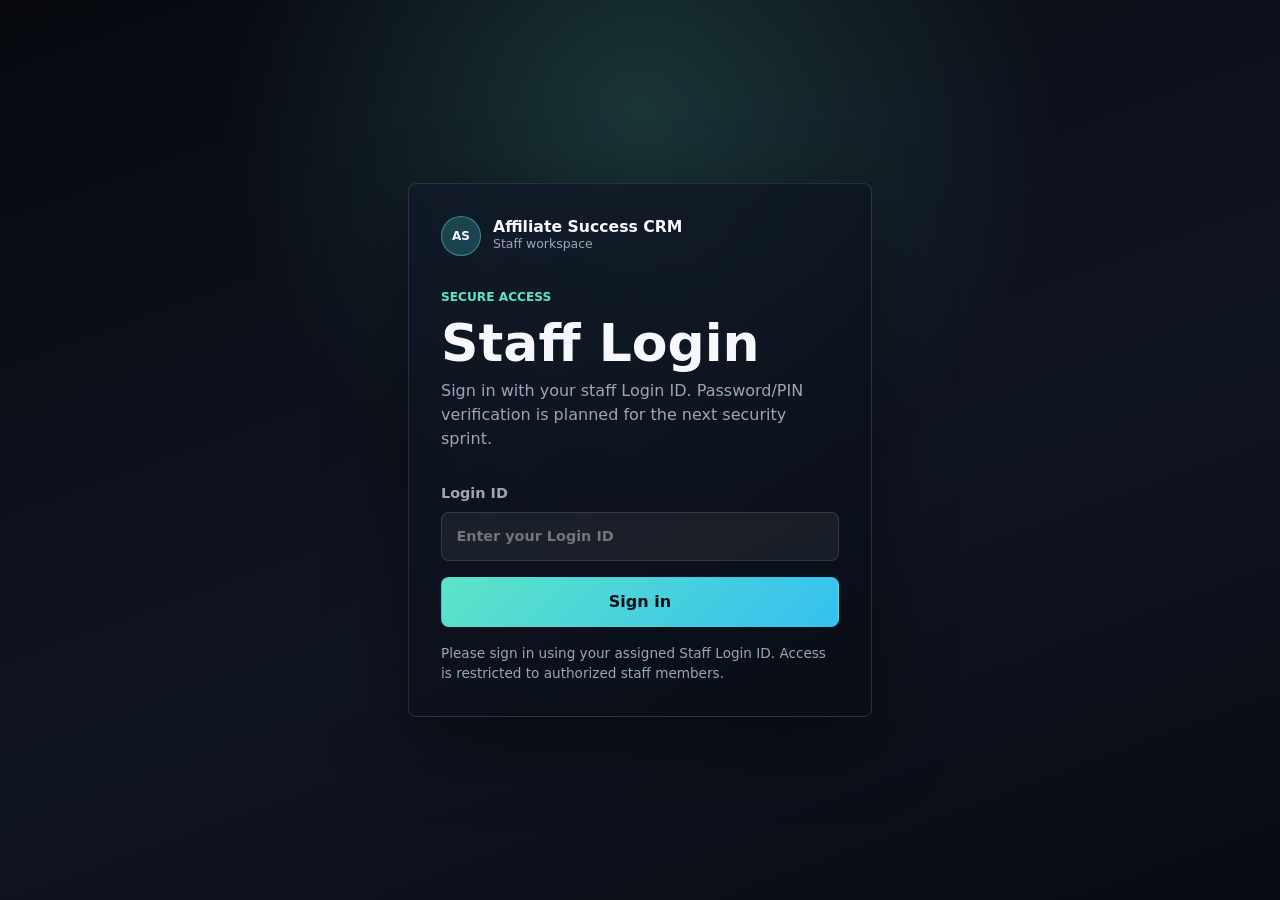
==== commit 89cb502c: "feat: improve safe CRM frontend UX" ====
--- a/frontend/index.html
+++ b/frontend/index.html
@@ -4,10 +4,10 @@
     <meta charset="utf-8">
     <meta name="viewport" content="width=device-width, initial-scale=1">
     <title>Affiliate Success CRM</title>
-    <link rel="stylesheet" href="css/base.css?v=4a">
-    <link rel="stylesheet" href="css/layout.css?v=4a">
-    <link rel="stylesheet" href="css/components.css?v=4a">
-    <link rel="stylesheet" href="css/pages.css?v=4a">
+    <link rel="stylesheet" href="css/base.css?v=live-trial-stabilization">
+    <link rel="stylesheet" href="css/layout.css?v=live-trial-stabilization">
+    <link rel="stylesheet" href="css/components.css?v=live-trial-stabilization">
+    <link rel="stylesheet" href="css/pages.css?v=live-trial-stabilization">
   </head>
   <body data-page="app">
     <div class="mobile-backdrop" data-sidebar-backdrop hidden></div>
@@ -72,6 +72,7 @@
             <button class="icon-button" type="button" aria-label="Notifications placeholder">
               <span aria-hidden="true">!</span>
             </button>
+            <button class="button button-secondary button-small" type="button" data-debug-toggle hidden>Debug</button>
             <div class="profile-chip" aria-label="User profile placeholder">
               <span class="avatar" aria-hidden="true" data-profile-initials>ST</span>
               <span>
@@ -183,6 +184,11 @@
                 <small data-metric-status>Loading live data</small>
               </article>
               <article class="metric-card glass-panel">
+                <span>Turnover</span>
+                <strong data-metric="turnover">...</strong>
+                <small data-metric-status>Loading live data</small>
+              </article>
+              <article class="metric-card glass-panel">
                 <span>Revenue/NGR</span>
                 <strong data-metric="revenueNgr">...</strong>
                 <small data-metric-status>Loading live data</small>
@@ -239,6 +245,16 @@
                   </div>
                 </div>
                 <div class="distribution-list" data-dashboard-priority></div>
+              </article>
+
+              <article class="dashboard-panel glass-panel" aria-labelledby="status-title">
+                <div class="panel-heading">
+                  <div>
+                    <p class="eyebrow">Affiliate status</p>
+                    <h2 id="status-title">Status distribution</h2>
+                  </div>
+                </div>
+                <div class="distribution-list" data-dashboard-status></div>
               </article>
 
               <article class="dashboard-panel glass-panel is-wide" aria-labelledby="brand-title">
@@ -383,6 +399,7 @@
                     <option value="">All active states</option>
                   </select>
                 </label>
+                <button class="button button-secondary button-small" type="button" data-affiliate-clear-filters>Clear filters</button>
               </div>
 
               <div class="table-state" data-affiliates-loading>
@@ -885,11 +902,11 @@
       </section>
     </div>
 
-    <script src="js/config.js?v=dashboard-performance-fix"></script>
-    <script src="js/utils.js?v=dashboard-performance-fix"></script>
-    <script src="js/api.js?v=dashboard-performance-fix"></script>
-    <script src="js/auth.js?v=dashboard-performance-fix"></script>
-    <script src="js/router.js?v=dashboard-performance-fix"></script>
-    <script src="js/app.js?v=dashboard-performance-fix"></script>
+    <script src="js/config.js?v=live-trial-stabilization"></script>
+    <script src="js/utils.js?v=live-trial-stabilization"></script>
+    <script src="js/api.js?v=live-trial-stabilization"></script>
+    <script src="js/auth.js?v=live-trial-stabilization"></script>
+    <script src="js/router.js?v=live-trial-stabilization"></script>
+    <script src="js/app.js?v=live-trial-stabilization"></script>
   </body>
 </html>
--- a/frontend/css/components.css
+++ b/frontend/css/components.css
@@ -723,6 +723,41 @@
   font-size: 0.85rem;
 }
 
+[data-login-message] {
+  white-space: pre-line;
+}
+
+[data-login-message].login-denied {
+  display: block;
+  padding: 0.85rem;
+  border: 1px solid rgba(255, 107, 122, 0.38);
+  border-radius: var(--radius-sm);
+  background: rgba(255, 107, 122, 0.08);
+  color: var(--text);
+  white-space: normal;
+}
+
+.login-denied-content {
+  display: grid;
+  gap: 0.65rem;
+}
+
+.login-denied-content > strong {
+  color: #ffb3bd;
+  font-size: 0.92rem;
+}
+
+.login-denied-ip {
+  display: flex;
+  flex-wrap: wrap;
+  gap: 0.45rem;
+  align-items: center;
+}
+
+.login-denied-ip strong {
+  color: var(--text);
+}
+
 .field-error {
   min-height: 1rem;
   color: var(--danger);
@@ -1266,6 +1301,48 @@
   color: #c0cad8;
 }
 
+.debug-panel {
+  position: fixed;
+  right: 1rem;
+  bottom: 1rem;
+  z-index: 60;
+  width: min(24rem, calc(100vw - 2rem));
+  max-height: 45vh;
+  overflow: auto;
+  padding: 0.9rem;
+  border: 1px solid rgba(93, 228, 199, 0.24);
+  border-radius: 8px;
+  background: rgba(9, 13, 23, 0.92);
+  box-shadow: 0 18px 40px rgba(0, 0, 0, 0.34);
+  color: var(--text);
+  font-size: 0.78rem;
+}
+
+.debug-panel h2 {
+  margin: 0 0 0.6rem;
+  color: var(--accent);
+  font-size: 0.78rem;
+  text-transform: uppercase;
+}
+
+.debug-panel dl {
+  display: grid;
+  grid-template-columns: 7rem minmax(0, 1fr);
+  gap: 0.35rem 0.55rem;
+  margin: 0;
+}
+
+.debug-panel dt {
+  color: var(--muted);
+  font-weight: 800;
+}
+
+.debug-panel dd {
+  min-width: 0;
+  margin: 0;
+  overflow-wrap: anywhere;
+}
+
 @media (min-width: 720px) {
   .topbar-quick-actions {
     flex: 0 1 auto;
